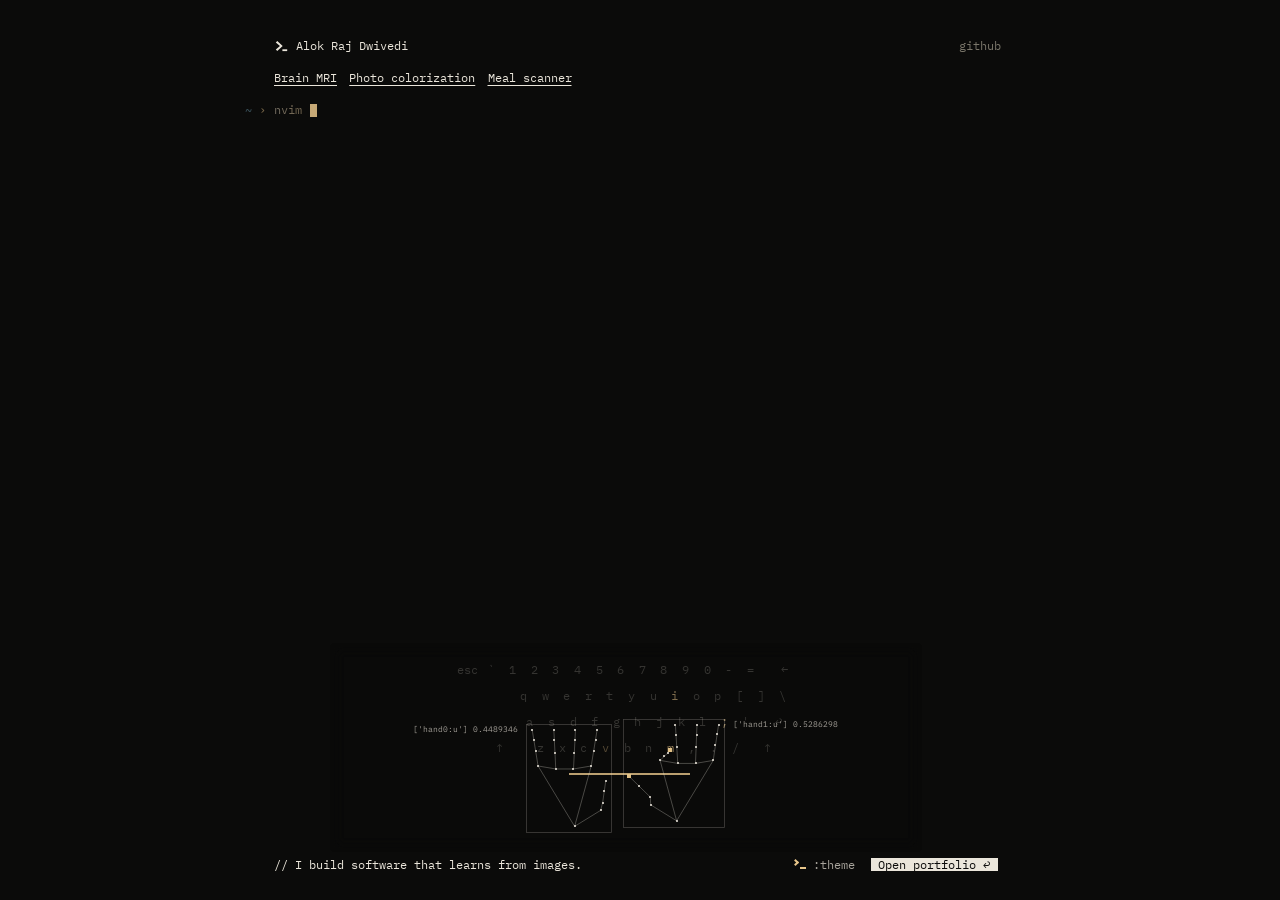
==== index.html @ 87cef353 "Initialize Alok Raj Dwivedi portfolio" ====
<!doctype html>
<html lang="en">
<head>
<meta charset="utf-8">
<meta name="viewport" content="width=device-width, initial-scale=1">
<title>Alok Raj Dwivedi</title>
<meta name="description" content="Alok Raj Dwivedi — a quiet wall of code. I build software that learns from images.">
<link rel="icon" href="/favicon.svg" type="image/svg+xml">
<link rel="stylesheet" href="/intros/shared/frame.css">
<link rel="stylesheet" href="glimpse.css">
</head>
<body>
<main class="stage">
  <header class="frame-top">
    <a class="brand" href="/"><svg viewBox="0 0 88 80" aria-hidden="true"><path d="M8 16L36 40L8 64L18 74L54 40L18 6Z"/><path d="M52 62H84V74H52Z"/></svg><span>Alok Raj Dwivedi</span></a>
    <nav class="switch is-solo" aria-label="Elsewhere">
      <a href="https://github.com/ad0883" rel="me">github</a>
    </nav>
  </header>

  <h1 class="sr-only">Alok Raj Dwivedi — I build software that learns from images.</h1>
  <canvas class="wall" aria-hidden="true"></canvas>
  <div class="glass kb-glass" aria-hidden="true"></div>
  <canvas class="machine" aria-hidden="true"></canvas>
  <canvas class="tile" aria-hidden="true"></canvas>
  <p class="status" aria-hidden="true"><span class="mode">NORMAL</span><span class="path"></span><span class="pos"></span></p>
  <p class="cmdline" aria-hidden="true"><span class="cmd"></span><span class="showcmd"></span></p>
  <p class="status pane-status" aria-hidden="true"><span class="mode">NORMAL</span><span class="path"></span><span class="pos"></span></p>
  <p class="cmdline pane-cmd" aria-hidden="true"><span class="cmd"></span><span class="showcmd"></span></p>

  <nav class="intro-projects" aria-label="Featured projects">
    <a href="/site/#brain-tumour-detection-system">Brain MRI</a>
    <a href="/site/#automatic-image-colorization">Photo colorization</a>
    <a href="/site/#health-based-meal-scanner">Meal scanner</a>
  </nav>
  <a class="enter" href="/site/">Open portfolio ↩</a>
  <button class="theme-key" type="button" aria-label="Change theme"><span class="command-glyph" aria-hidden="true"></span>:theme</button>
  <p class="note" aria-hidden="true">// I build software that learns from images.</p>
  <nav class="sources sr-only" aria-label="Code shown on this page"></nav>
</main>
<script type="module" src="glimpse.js"></script>
</body>
</html>
---- intros/shared/frame.css ----
@font-face {
  font-family: "Archivo";
  src: url("/assets/fonts/archivo.ttf") format("truetype");
  font-weight: 100 900;
  font-stretch: 62% 125%;
  font-display: swap;
}

@font-face {
  font-family: "Instrument Serif";
  src: url("/assets/fonts/InstrumentSerif-Regular.ttf") format("truetype");
  font-style: normal;
  font-weight: 400;
  font-display: swap;
}

@font-face {
  font-family: "Instrument Serif";
  src: url("/intros/shared/InstrumentSerif-Italic.ttf") format("truetype");
  font-style: italic;
  font-weight: 400;
  font-display: swap;
}

@font-face {
  font-family: "Plex Mono";
  src: url("/assets/fonts/IBMPlexMono-Regular.ttf") format("truetype");
  font-weight: 400;
  font-display: swap;
}

*,
*::before,
*::after {
  box-sizing: border-box;
}

html,
body {
  margin: 0;
  height: 100%;
}

body {
  background: var(--bg);
  color: var(--ink);
  font-family: "Archivo", system-ui, sans-serif;
  -webkit-font-smoothing: antialiased;
}

a,
button {
  color: inherit;
}

button {
  font: inherit;
}

:focus-visible {
  outline: 2px solid var(--ink);
  outline-offset: 3px;
}

.stage {
  position: relative;
  height: 100svh;
  min-height: 560px;
  overflow: hidden;
}

.frame-top {
  position: absolute;
  top: 26px;
  left: 40px;
  right: 40px;
  z-index: 6;
  display: flex;
  align-items: center;
  justify-content: space-between;
  gap: 16px;
  pointer-events: none;
}

.frame-top > * {
  pointer-events: auto;
}

.brand {
  display: inline-flex;
  align-items: center;
  gap: 12px;
  min-height: 44px;
  color: var(--chrome);
  font-weight: 500;
  font-size: 11px;
  letter-spacing: 0.3em;
  text-decoration: none;
}

.brand svg {
  width: 18px;
  height: auto;
  fill: currentColor;
}

.switch {
  display: flex;
  gap: 2px;
}

.switch a {
  display: inline-flex;
  align-items: center;
  justify-content: center;
  min-width: 44px;
  min-height: 44px;
  color: var(--dim);
  font: 400 11px/1 "Plex Mono", monospace;
  letter-spacing: 0.14em;
  text-decoration: none;
}

.switch a:hover {
  color: var(--ink);
}

.switch a[aria-current="page"] {
  color: var(--ink);
  text-decoration: underline;
  text-underline-offset: 7px;
}

.enter {
  position: absolute;
  right: 40px;
  bottom: 26px;
  z-index: 6;
  display: inline-flex;
  align-items: center;
  gap: 10px;
  min-height: 44px;
  text-transform: uppercase;
  color: var(--chrome);
  font-weight: 500;
  font-size: 11px;
  letter-spacing: 0.3em;
  text-decoration: none;
}

.serif {
  font-family: "Instrument Serif", serif;
  font-weight: 400;
}

.serif i {
  font-style: italic;
}

.mono {
  font-family: "Plex Mono", monospace;
  font-size: 10.5px;
  letter-spacing: 0.16em;
  text-transform: uppercase;
}

.quiet-button {
  min-height: 44px;
  padding: 0;
  border: 0;
  background: none;
  color: var(--dim);
  cursor: pointer;
}

.quiet-button:hover {
  color: var(--ink);
}

.is-hidden {
  visibility: hidden;
}

.sr-only {
  position: absolute;
  width: 1px;
  height: 1px;
  overflow: hidden;
  clip-path: inset(50%);
  white-space: nowrap;
}

.poster {
  position: absolute;
  inset: 0;
  z-index: 4;
  width: 100%;
  height: 100%;
  object-fit: cover;
}

@media (max-width: 640px) {
  .frame-top {
    top: 12px;
    left: 16px;
    right: 12px;
  }

  .brand span {
    display: none;
  }

  .enter {
    right: 16px;
    bottom: 12px;
  }
}
---- glimpse.css ----
body {
  --bg: #050505;
  --ink: #ebe6db;
  --dim: #6d6b66;
  --chrome: #a9a49a;
  --cell-w: 7.2px;
  --cell-h: 13px;
}

.wall {
  position: absolute;
  inset: 0;
  z-index: 1;
  width: 100%;
  height: 100%;
  touch-action: pinch-zoom;
}

.tile {
  position: absolute;
  inset: 0;
  z-index: 2;
  display: none;
  width: 100%;
  height: 100%;
  pointer-events: none;
}

.machine {
  position: absolute;
  z-index: 2;
  display: none;
  pointer-events: none;
}

.status {
  position: absolute;
  z-index: 3;
  display: flex;
  margin: 0;
  background: var(--line, var(--bg));
  color: var(--chrome);
  font: 400 12px/13px "Plex Mono", ui-monospace, monospace;
  letter-spacing: 0;
  white-space: nowrap;
  overflow: hidden;
  pointer-events: none;
  opacity: 0;
  transition: opacity 320ms cubic-bezier(0.23, 1, 0.32, 1);
}

.status.is-on {
  opacity: 1;
}

.status .mode {
  padding: 0 var(--cell-w);
  background: var(--accent, var(--ink));
  color: var(--bg);
}

.status .path {
  flex: 1;
  min-width: 0;
  padding: 0 var(--cell-w);
  overflow: hidden;
  text-overflow: ellipsis;
}

.status .pos {
  padding: 0 var(--cell-w);
}

.status.is-insert .mode {
  background: var(--insert, var(--accent, var(--ink)));
}

.cmdline {
  position: absolute;
  z-index: 3;
  display: flex;
  height: var(--cell-h);
  margin: 0;
  color: var(--ink);
  font: 400 12px/13px "Plex Mono", ui-monospace, monospace;
  letter-spacing: 0;
  white-space: pre;
  overflow: hidden;
  pointer-events: none;
  opacity: 0;
  transition: opacity 320ms cubic-bezier(0.23, 1, 0.32, 1);
}

.cmdline.is-on {
  opacity: 1;
}

.cmdline .cmd {
  flex: 1;
  min-width: 0;
  overflow: hidden;
}

.cmdline.is-typing .cmd::after {
  content: "";
  display: inline-block;
  width: var(--cell-w);
  height: var(--cell-h);
  vertical-align: top;
  background: var(--accent, var(--ink));
}

.cmdline .showcmd {
  flex: none;
  width: calc(11 * var(--cell-w));
  color: var(--chrome);
}

.glass {
  position: absolute;
  z-index: 2;
  display: none;
  pointer-events: none;
  background: color-mix(in srgb, var(--bg) 35%, transparent);
  -webkit-backdrop-filter: blur(6px);
  backdrop-filter: blur(6px);
}

.kb-glass {
  --feather: 14px;
  opacity: 0;
  transition: opacity 320ms cubic-bezier(0.23, 1, 0.32, 1);
  -webkit-mask-image: linear-gradient(to right, transparent, #000 var(--feather), #000 calc(100% - var(--feather)), transparent), linear-gradient(to bottom, transparent, #000 var(--feather), #000 calc(100% - var(--feather)), transparent);
  -webkit-mask-composite: source-in;
  mask-image: linear-gradient(to right, transparent, #000 var(--feather), #000 calc(100% - var(--feather)), transparent), linear-gradient(to bottom, transparent, #000 var(--feather), #000 calc(100% - var(--feather)), transparent);
  mask-composite: intersect;
}

.kb-glass.is-on {
  opacity: 1;
}

.frame-top {
  top: 0;
  left: 0;
  right: 0;
}

.brand {
  position: absolute;
  left: calc(5 * var(--cell-w));
  top: calc(3 * var(--cell-h));
  gap: var(--cell-w);
  min-height: 0;
  color: var(--ink);
  font: 400 12px/13px "Plex Mono", ui-monospace, monospace;
  letter-spacing: 0;
}

.brand svg {
  width: calc(2 * var(--cell-w));
  height: 12px;
}

.brand::after,
.enter::after {
  content: "";
  position: absolute;
  inset: -16px -8px;
}

.switch {
  position: absolute;
  top: 26px;
  right: 40px;
}

.switch.is-solo {
  top: calc(3 * var(--cell-h));
}

.switch.is-solo a {
  position: relative;
  min-width: 0;
  min-height: 0;
  font: 400 12px/13px "Plex Mono", ui-monospace, monospace;
  letter-spacing: 0;
}

.switch.is-solo a::after {
  content: "";
  position: absolute;
  inset: -16px -8px;
}

.enter {
  position: absolute;
  right: auto;
  bottom: auto;
  z-index: 6;
  display: block;
  min-height: 0;
  padding: 0 var(--cell-w);
  background: var(--ink);
  color: var(--bg);
  font: 400 12px/13px "Plex Mono", ui-monospace, monospace;
  letter-spacing: 0;
  text-transform: none;
  white-space: nowrap;
}

.enter:hover {
  filter: brightness(1.18);
}

.intro-projects {
  position: absolute;
  z-index: 6;
  top: calc(5 * var(--cell-h));
  left: var(--project-inset, 5vw);
  right: var(--project-inset, 5vw);
  width: fit-content;
  max-width: calc(100% - 2 * var(--project-inset, 5vw));
  display: flex;
  flex-wrap: wrap;
  gap: 0 1.75ch;
  background: var(--bg);
  color: var(--ink);
  font: 400 12px/1.6 "Plex Mono", ui-monospace, monospace;
}

.intro-projects a {
  padding-block: 3px;
  color: inherit;
  text-decoration: underline;
  text-underline-offset: 0.25em;
}

.theme-key {
  position: absolute;
  z-index: 6;
  display: inline-flex;
  align-items: center;
  gap: var(--cell-w);
  margin: 0;
  border: 0;
  padding: 0;
  background: none;
  color: var(--chrome);
  font: 400 12px/13px "Plex Mono", ui-monospace, monospace;
  letter-spacing: 0;
  white-space: nowrap;
  cursor: pointer;
}

.theme-key:hover {
  color: var(--ink);
}

.command-glyph {
  position: relative;
  display: inline-block;
  width: 14px;
  height: 10px;
  flex: none;
  color: var(--accent, var(--ink));
}

.command-glyph::before {
  position: absolute;
  top: 1px;
  left: 1px;
  width: 5px;
  height: 5px;
  border-right: 2px solid currentColor;
  border-bottom: 2px solid currentColor;
  content: "";
  transform: rotate(-45deg);
}

.command-glyph::after {
  position: absolute;
  right: 0;
  bottom: 0;
  width: 6px;
  height: 2px;
  background: currentColor;
  content: "";
}

.theme-key .command-glyph {
  margin-top: -1px;
}

.theme-key:focus-visible {
  outline: 2px solid var(--ink);
  outline-offset: 4px;
}

.enter:focus-visible {
  outline-offset: 4px;
}

.note {
  position: absolute;
  left: calc(5 * var(--cell-w));
  bottom: calc(2 * var(--cell-h));
  z-index: 6;
  margin: 0;
  color: var(--ink);
  font: 400 12px/13px "Plex Mono", ui-monospace, monospace;
  letter-spacing: 0;
  padding-right: var(--cell-w);
  background: var(--bg);
  white-space: nowrap;
  pointer-events: none;
}

.brand,
.switch,
.note,
.enter,
.theme-key {
  transition: opacity 320ms cubic-bezier(0.23, 1, 0.32, 1);
}

.is-leaving .brand,
.is-leaving .switch,
.is-leaving .intro-projects,
.is-leaving .note,
.is-leaving .enter,
.is-leaving .theme-key,
.is-leaving .glass,
.is-leaving .status,
.is-leaving .cmdline {
  opacity: 0;
}

@media (max-width: 640px) {
  .brand span {
    display: inline;
  }

  .switch {
    top: calc(5 * var(--cell-h));
    right: 8px;
  }
}
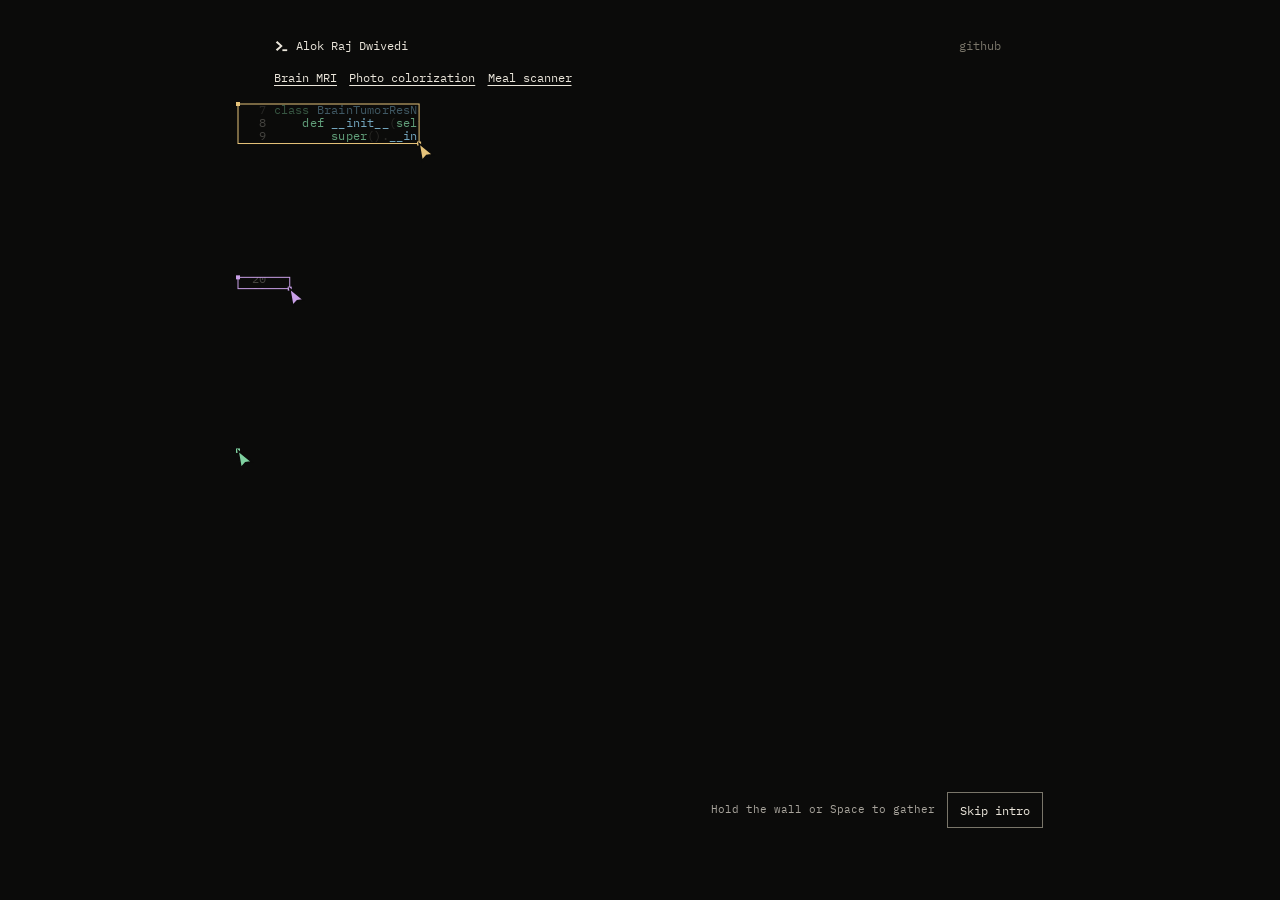
==== commit 334c08a6: "test" ====
--- a/index.html
+++ b/index.html
@@ -7,6 +7,7 @@
 <meta name="description" content="Alok Raj Dwivedi — a quiet wall of code. I build software that learns from images.">
 <link rel="icon" href="/favicon.svg" type="image/svg+xml">
 <link rel="stylesheet" href="/intros/shared/frame.css">
+<link rel="stylesheet" href="/intros/swarm-rebuild.css">
 <link rel="stylesheet" href="glimpse.css">
 </head>
 <body>
@@ -34,6 +35,7 @@
     <a href="/site/#health-based-meal-scanner">Meal scanner</a>
   </nav>
   <a class="enter" href="/site/">Open portfolio ↩</a>
+  <button class="swarm-replay" type="button" hidden>Replay swarm</button>
   <button class="theme-key" type="button" aria-label="Change theme"><span class="command-glyph" aria-hidden="true"></span>:theme</button>
   <p class="note" aria-hidden="true">// I build software that learns from images.</p>
   <nav class="sources sr-only" aria-label="Code shown on this page"></nav>
--- a/intros/swarm-rebuild.css
+++ b/intros/swarm-rebuild.css
@@ -0,0 +1,53 @@
+.swarm-rebuild {
+  position: absolute;
+  inset: 0;
+  z-index: 8;
+  width: 100%;
+  height: 100%;
+  pointer-events: none;
+}
+
+.swarm-controls,
+.swarm-replay {
+  position: absolute;
+  z-index: 9;
+  right: max(16px, calc((100% - 806px) / 2));
+  bottom: max(64px, 8%);
+}
+
+.swarm-controls {
+  display: flex;
+  align-items: center;
+  gap: 12px;
+  padding-left: 8px;
+  background: var(--bg);
+  color: var(--chrome);
+  font: 400 11px/1.4 "Plex Mono", monospace;
+  pointer-events: none;
+}
+
+.swarm-skip,
+.swarm-replay {
+  pointer-events: auto;
+  min-height: 36px;
+  padding: 0 12px;
+  border: 1px solid var(--dim);
+  background: var(--bg);
+  color: var(--ink);
+  font: 400 12px "Plex Mono", monospace;
+  cursor: pointer;
+}
+
+.swarm-replay:hover,
+.swarm-skip:hover {
+  border-color: var(--accent);
+  color: var(--accent);
+}
+
+.is-leaving .swarm-replay {
+  visibility: hidden;
+}
+
+@media (prefers-reduced-motion: reduce) {
+  .swarm-replay { display: none; }
+}
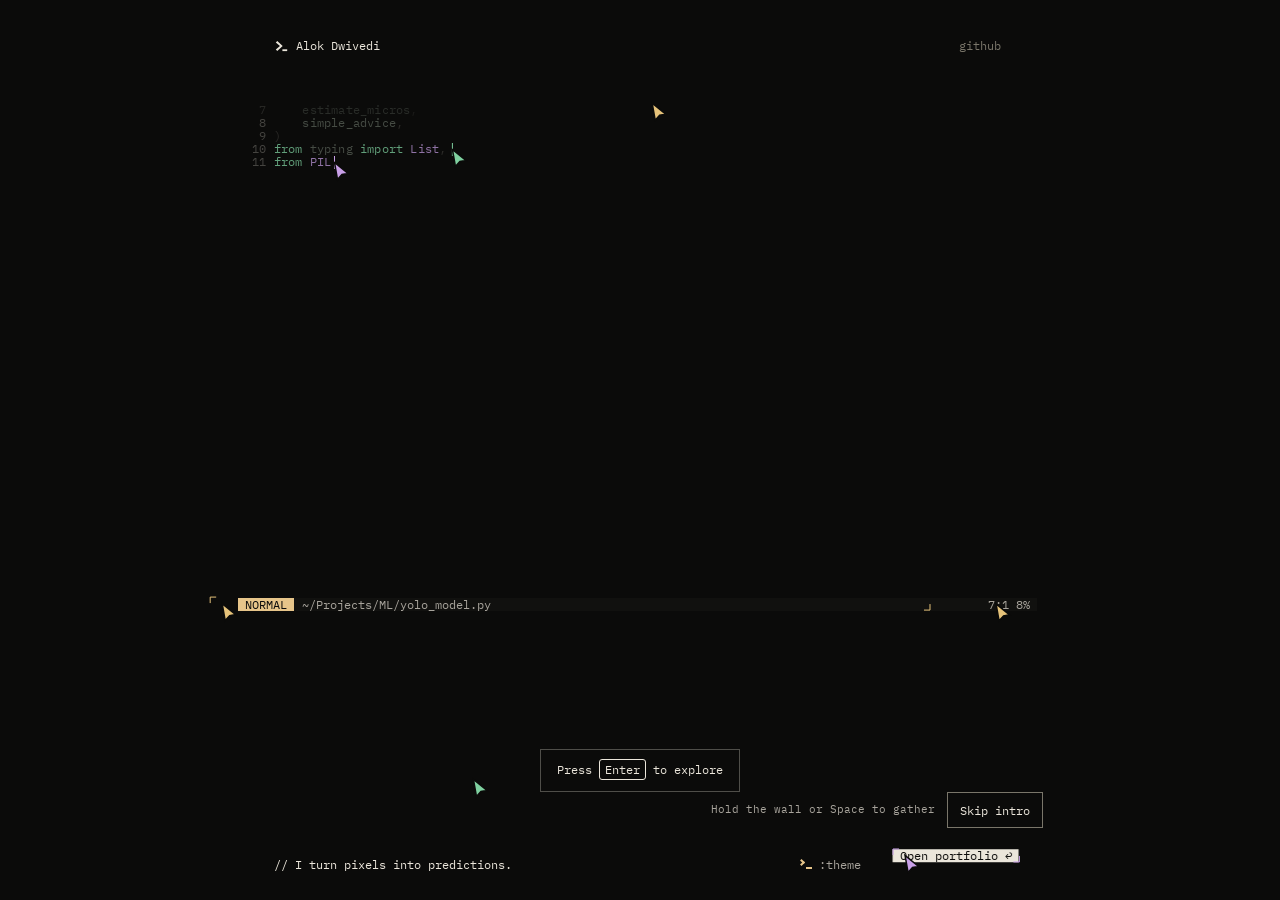
==== commit 34b4d7b0: "tests" ====
--- a/index.html
+++ b/index.html
@@ -3,23 +3,25 @@
 <head>
 <meta charset="utf-8">
 <meta name="viewport" content="width=device-width, initial-scale=1">
-<title>Alok Raj Dwivedi</title>
-<meta name="description" content="Alok Raj Dwivedi — a quiet wall of code. I build software that learns from images.">
+<title>Alok Dwivedi</title>
+<meta name="description" content="Alok Dwivedi — a quiet wall of code. I turn pixels into predictions.">
+<script src="/intros/swarm-boot.js"></script>
 <link rel="icon" href="/favicon.svg" type="image/svg+xml">
 <link rel="stylesheet" href="/intros/shared/frame.css">
 <link rel="stylesheet" href="/intros/swarm-rebuild.css">
-<link rel="stylesheet" href="glimpse.css">
+<link rel="stylesheet" href="/intros/wall.css">
+<link rel="stylesheet" href="/glimpse.css">
 </head>
 <body>
-<main class="stage">
+<main class="stage classic-stage">
   <header class="frame-top">
-    <a class="brand" href="/"><svg viewBox="0 0 88 80" aria-hidden="true"><path d="M8 16L36 40L8 64L18 74L54 40L18 6Z"/><path d="M52 62H84V74H52Z"/></svg><span>Alok Raj Dwivedi</span></a>
+    <a class="brand" href="/"><svg viewBox="0 0 88 80" aria-hidden="true"><path d="M8 16L36 40L8 64L18 74L54 40L18 6Z"/><path d="M52 62H84V74H52Z"/></svg><span>Alok Dwivedi</span></a>
     <nav class="switch is-solo" aria-label="Elsewhere">
       <a href="https://github.com/ad0883" rel="me">github</a>
     </nav>
   </header>
 
-  <h1 class="sr-only">Alok Raj Dwivedi — I build software that learns from images.</h1>
+  <h1 class="sr-only">Alok Dwivedi — I turn pixels into predictions.</h1>
   <canvas class="wall" aria-hidden="true"></canvas>
   <div class="glass kb-glass" aria-hidden="true"></div>
   <canvas class="machine" aria-hidden="true"></canvas>
@@ -29,17 +31,13 @@
   <p class="status pane-status" aria-hidden="true"><span class="mode">NORMAL</span><span class="path"></span><span class="pos"></span></p>
   <p class="cmdline pane-cmd" aria-hidden="true"><span class="cmd"></span><span class="showcmd"></span></p>
 
-  <nav class="intro-projects" aria-label="Featured projects">
-    <a href="/site/#brain-tumour-detection-system">Brain MRI</a>
-    <a href="/site/#automatic-image-colorization">Photo colorization</a>
-    <a href="/site/#health-based-meal-scanner">Meal scanner</a>
-  </nav>
+  <a class="explore-prompt" href="/site/">Press <kbd>Enter</kbd> to explore</a>
   <a class="enter" href="/site/">Open portfolio ↩</a>
   <button class="swarm-replay" type="button" hidden>Replay swarm</button>
   <button class="theme-key" type="button" aria-label="Change theme"><span class="command-glyph" aria-hidden="true"></span>:theme</button>
-  <p class="note" aria-hidden="true">// I build software that learns from images.</p>
+  <p class="note" aria-hidden="true">// I turn pixels into predictions.</p>
   <nav class="sources sr-only" aria-label="Code shown on this page"></nav>
 </main>
-<script type="module" src="glimpse.js"></script>
+<script type="module" src="/glimpse.js"></script>
 </body>
 </html>
--- a/intros/swarm-rebuild.css
+++ b/intros/swarm-rebuild.css
@@ -1,3 +1,8 @@
+.swarm-boot .stage,
+.swarm-boot .overlay {
+  opacity: 0;
+}
+
 .swarm-rebuild {
   position: absolute;
   inset: 0;
--- a/intros/wall.css
+++ b/intros/wall.css
@@ -0,0 +1,181 @@
+body {
+  --bg: #050505;
+  --ink: #ebe6db;
+  --dim: #6d6b66;
+  --chrome: #a9a49a;
+  --cell-w: 7.2px;
+  --cell-h: 13px;
+}
+
+.wall {
+  position: absolute;
+  inset: 0;
+  z-index: 1;
+  width: 100%;
+  height: 100%;
+  touch-action: pinch-zoom;
+}
+
+.tile {
+  position: absolute;
+  inset: 0;
+  z-index: 2;
+  display: none;
+  width: 100%;
+  height: 100%;
+  pointer-events: none;
+}
+
+.machine {
+  position: absolute;
+  z-index: 2;
+  display: none;
+  pointer-events: none;
+}
+
+.status {
+  position: absolute;
+  z-index: 3;
+  display: flex;
+  margin: 0;
+  background: var(--line, var(--bg));
+  color: var(--chrome);
+  font: 400 12px/13px "Plex Mono", ui-monospace, monospace;
+  letter-spacing: 0;
+  white-space: nowrap;
+  overflow: hidden;
+  pointer-events: none;
+  opacity: 0;
+  transition: opacity 320ms cubic-bezier(0.23, 1, 0.32, 1);
+}
+
+.status.is-on {
+  opacity: 1;
+}
+
+.status .mode {
+  padding: 0 var(--cell-w);
+  background: var(--accent, var(--ink));
+  color: var(--bg);
+}
+
+.status .path {
+  flex: 1;
+  min-width: 0;
+  padding: 0 var(--cell-w);
+  overflow: hidden;
+  text-overflow: ellipsis;
+}
+
+.status .pos {
+  padding: 0 var(--cell-w);
+}
+
+.status.is-insert .mode {
+  background: var(--insert, var(--accent, var(--ink)));
+}
+
+.cmdline {
+  position: absolute;
+  z-index: 3;
+  display: flex;
+  height: var(--cell-h);
+  margin: 0;
+  color: var(--ink);
+  font: 400 12px/13px "Plex Mono", ui-monospace, monospace;
+  letter-spacing: 0;
+  white-space: pre;
+  overflow: hidden;
+  pointer-events: none;
+  opacity: 0;
+  transition: opacity 320ms cubic-bezier(0.23, 1, 0.32, 1);
+}
+
+.cmdline.is-on {
+  opacity: 1;
+}
+
+.cmdline .cmd {
+  flex: 1;
+  min-width: 0;
+  overflow: hidden;
+}
+
+.cmdline.is-typing .cmd::after {
+  content: "";
+  display: inline-block;
+  width: var(--cell-w);
+  height: var(--cell-h);
+  vertical-align: top;
+  background: var(--accent, var(--ink));
+}
+
+.cmdline .showcmd {
+  flex: none;
+  width: calc(11 * var(--cell-w));
+  color: var(--chrome);
+}
+
+.glass {
+  position: absolute;
+  z-index: 2;
+  display: none;
+  pointer-events: none;
+  background: color-mix(in srgb, var(--bg) 35%, transparent);
+  -webkit-backdrop-filter: blur(6px);
+  backdrop-filter: blur(6px);
+}
+
+.kb-glass {
+  --feather: 14px;
+  opacity: 0;
+  transition: opacity 320ms cubic-bezier(0.23, 1, 0.32, 1);
+  -webkit-mask-image: linear-gradient(to right, transparent, #000 var(--feather), #000 calc(100% - var(--feather)), transparent), linear-gradient(to bottom, transparent, #000 var(--feather), #000 calc(100% - var(--feather)), transparent);
+  -webkit-mask-composite: source-in;
+  mask-image: linear-gradient(to right, transparent, #000 var(--feather), #000 calc(100% - var(--feather)), transparent), linear-gradient(to bottom, transparent, #000 var(--feather), #000 calc(100% - var(--feather)), transparent);
+  mask-composite: intersect;
+}
+
+.kb-glass.is-on {
+  opacity: 1;
+}
+
+.command-glyph {
+  position: relative;
+  display: inline-block;
+  width: 14px;
+  height: 10px;
+  flex: none;
+  color: var(--accent, var(--ink));
+}
+
+.command-glyph::before {
+  position: absolute;
+  top: 1px;
+  left: 1px;
+  width: 5px;
+  height: 5px;
+  border-right: 2px solid currentColor;
+  border-bottom: 2px solid currentColor;
+  content: "";
+  transform: rotate(-45deg);
+}
+
+.command-glyph::after {
+  position: absolute;
+  right: 0;
+  bottom: 0;
+  width: 6px;
+  height: 2px;
+  background: currentColor;
+  content: "";
+}
+
+.theme-key .command-glyph {
+  margin-top: -1px;
+}
+
+.theme-key:focus-visible {
+  outline: 2px solid var(--ink);
+  outline-offset: 4px;
+}
--- a/glimpse.css
+++ b/glimpse.css
@@ -1,145 +1,3 @@
-body {
-  --bg: #050505;
-  --ink: #ebe6db;
-  --dim: #6d6b66;
-  --chrome: #a9a49a;
-  --cell-w: 7.2px;
-  --cell-h: 13px;
-}
-
-.wall {
-  position: absolute;
-  inset: 0;
-  z-index: 1;
-  width: 100%;
-  height: 100%;
-  touch-action: pinch-zoom;
-}
-
-.tile {
-  position: absolute;
-  inset: 0;
-  z-index: 2;
-  display: none;
-  width: 100%;
-  height: 100%;
-  pointer-events: none;
-}
-
-.machine {
-  position: absolute;
-  z-index: 2;
-  display: none;
-  pointer-events: none;
-}
-
-.status {
-  position: absolute;
-  z-index: 3;
-  display: flex;
-  margin: 0;
-  background: var(--line, var(--bg));
-  color: var(--chrome);
-  font: 400 12px/13px "Plex Mono", ui-monospace, monospace;
-  letter-spacing: 0;
-  white-space: nowrap;
-  overflow: hidden;
-  pointer-events: none;
-  opacity: 0;
-  transition: opacity 320ms cubic-bezier(0.23, 1, 0.32, 1);
-}
-
-.status.is-on {
-  opacity: 1;
-}
-
-.status .mode {
-  padding: 0 var(--cell-w);
-  background: var(--accent, var(--ink));
-  color: var(--bg);
-}
-
-.status .path {
-  flex: 1;
-  min-width: 0;
-  padding: 0 var(--cell-w);
-  overflow: hidden;
-  text-overflow: ellipsis;
-}
-
-.status .pos {
-  padding: 0 var(--cell-w);
-}
-
-.status.is-insert .mode {
-  background: var(--insert, var(--accent, var(--ink)));
-}
-
-.cmdline {
-  position: absolute;
-  z-index: 3;
-  display: flex;
-  height: var(--cell-h);
-  margin: 0;
-  color: var(--ink);
-  font: 400 12px/13px "Plex Mono", ui-monospace, monospace;
-  letter-spacing: 0;
-  white-space: pre;
-  overflow: hidden;
-  pointer-events: none;
-  opacity: 0;
-  transition: opacity 320ms cubic-bezier(0.23, 1, 0.32, 1);
-}
-
-.cmdline.is-on {
-  opacity: 1;
-}
-
-.cmdline .cmd {
-  flex: 1;
-  min-width: 0;
-  overflow: hidden;
-}
-
-.cmdline.is-typing .cmd::after {
-  content: "";
-  display: inline-block;
-  width: var(--cell-w);
-  height: var(--cell-h);
-  vertical-align: top;
-  background: var(--accent, var(--ink));
-}
-
-.cmdline .showcmd {
-  flex: none;
-  width: calc(11 * var(--cell-w));
-  color: var(--chrome);
-}
-
-.glass {
-  position: absolute;
-  z-index: 2;
-  display: none;
-  pointer-events: none;
-  background: color-mix(in srgb, var(--bg) 35%, transparent);
-  -webkit-backdrop-filter: blur(6px);
-  backdrop-filter: blur(6px);
-}
-
-.kb-glass {
-  --feather: 14px;
-  opacity: 0;
-  transition: opacity 320ms cubic-bezier(0.23, 1, 0.32, 1);
-  -webkit-mask-image: linear-gradient(to right, transparent, #000 var(--feather), #000 calc(100% - var(--feather)), transparent), linear-gradient(to bottom, transparent, #000 var(--feather), #000 calc(100% - var(--feather)), transparent);
-  -webkit-mask-composite: source-in;
-  mask-image: linear-gradient(to right, transparent, #000 var(--feather), #000 calc(100% - var(--feather)), transparent), linear-gradient(to bottom, transparent, #000 var(--feather), #000 calc(100% - var(--feather)), transparent);
-  mask-composite: intersect;
-}
-
-.kb-glass.is-on {
-  opacity: 1;
-}
-
 .frame-top {
   top: 0;
   left: 0;
@@ -213,29 +71,6 @@
   filter: brightness(1.18);
 }
 
-.intro-projects {
-  position: absolute;
-  z-index: 6;
-  top: calc(5 * var(--cell-h));
-  left: var(--project-inset, 5vw);
-  right: var(--project-inset, 5vw);
-  width: fit-content;
-  max-width: calc(100% - 2 * var(--project-inset, 5vw));
-  display: flex;
-  flex-wrap: wrap;
-  gap: 0 1.75ch;
-  background: var(--bg);
-  color: var(--ink);
-  font: 400 12px/1.6 "Plex Mono", ui-monospace, monospace;
-}
-
-.intro-projects a {
-  padding-block: 3px;
-  color: inherit;
-  text-decoration: underline;
-  text-underline-offset: 0.25em;
-}
-
 .theme-key {
   position: absolute;
   z-index: 6;
@@ -255,46 +90,6 @@
 
 .theme-key:hover {
   color: var(--ink);
-}
-
-.command-glyph {
-  position: relative;
-  display: inline-block;
-  width: 14px;
-  height: 10px;
-  flex: none;
-  color: var(--accent, var(--ink));
-}
-
-.command-glyph::before {
-  position: absolute;
-  top: 1px;
-  left: 1px;
-  width: 5px;
-  height: 5px;
-  border-right: 2px solid currentColor;
-  border-bottom: 2px solid currentColor;
-  content: "";
-  transform: rotate(-45deg);
-}
-
-.command-glyph::after {
-  position: absolute;
-  right: 0;
-  bottom: 0;
-  width: 6px;
-  height: 2px;
-  background: currentColor;
-  content: "";
-}
-
-.theme-key .command-glyph {
-  margin-top: -1px;
-}
-
-.theme-key:focus-visible {
-  outline: 2px solid var(--ink);
-  outline-offset: 4px;
 }
 
 .enter:focus-visible {
@@ -326,7 +121,6 @@
 
 .is-leaving .brand,
 .is-leaving .switch,
-.is-leaving .intro-projects,
 .is-leaving .note,
 .is-leaving .enter,
 .is-leaving .theme-key,
@@ -346,3 +140,43 @@
     right: 8px;
   }
 }
+
+.switch.is-solo { gap: 20px; }
+
+.explore-prompt {
+  position: absolute;
+  z-index: 6;
+  bottom: clamp(76px, 12svh, 120px);
+  left: 50%;
+  transform: translateX(-50%);
+  padding: 12px 16px;
+  border: 1px solid color-mix(in srgb, var(--ink) 30%, transparent);
+  background: var(--bg);
+  color: var(--ink);
+  font: 12px/1.4 "Plex Mono", monospace;
+  text-decoration: none;
+  white-space: nowrap;
+}
+
+.explore-prompt kbd {
+  padding: 2px 5px;
+  border: 1px solid currentColor;
+  border-radius: 3px;
+  color: var(--ink);
+  font: inherit;
+}
+
+.explore-prompt:hover { border-color: var(--ink); }
+.is-leaving .explore-prompt { opacity: 0; }
+
+@media (prefers-reduced-motion: no-preference) {
+  html:not(.swarm-boot, .is-leaving) .classic-stage:not(.is-rebuilding) .explore-prompt {
+    animation: explore-pulse 1.35s ease-in-out 3;
+  }
+}
+
+@keyframes explore-pulse {
+  50% {
+    box-shadow: 0 0 0 4px color-mix(in srgb, var(--accent, var(--ink)) 48%, transparent);
+  }
+}
